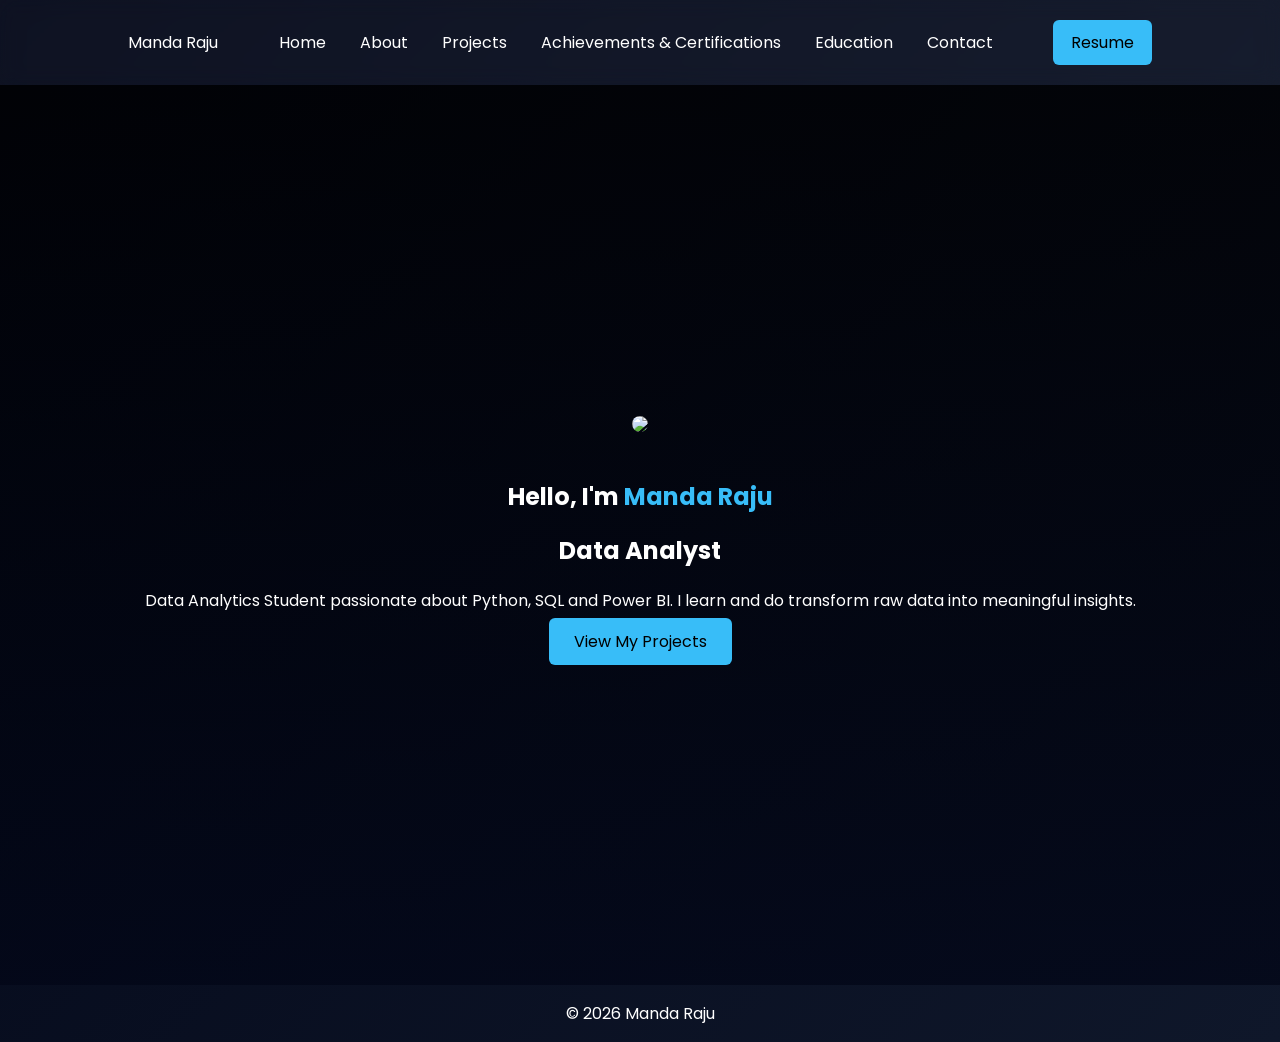
==== index.html @ fdb47b1a "Add files via upload" ====
<!DOCTYPE html>
<html>

<head>

<title>Manda Raju | Data Analyst</title>

<link rel="stylesheet" href="style.css">

<link href="https://fonts.googleapis.com/css2?family=Poppins:wght@300;500;600&display=swap" rel="stylesheet">

</head>

<body>

<header class="navbar">

<div class="logo">Manda Raju</div>

<nav>

<a href="index.html">Home</a>
<a href="about.html">About</a>
<a href="projects.html">Projects</a>
<a href="achievements.html">Achievements & Certifications</a>
<a href="education.html">Education</a>
<a href="contact.html">Contact</a>

</nav>

<a href="Resume/Resume.pdf" class="resume-btn">Resume</a>

</header>


<section class="hero">

<div class="hero-content">

<img src="https://media.licdn.com/dms/image/v2/D5603AQGfU8am85Z-3g/profile-displayphoto-crop_800_800/B56ZzmiGKAHoAI-/0/1773394226792?e=1775088000&v=beta&t=kRIqsq54pnXDezYfW3Ov2JZp45ZYlX2L1cdJyNkCntk" class="profile">

<h1>Hello, I'm <span>Manda Raju</span></h1>

<h2 class="typing"></h2>

<p>
Data Analytics Student passionate about Python, SQL and Power BI.
I learn and do transform raw data into meaningful insights.
</p>

<a href="projects.html" class="btn">View My Projects</a>

</div>

</section>


<footer>

<p>© 2026 Manda Raju</p>

</footer>

<script src="script.js"></script>

</body>
</html>
---- style.css ----
body{

font-family:Poppins;
margin:0;
background:linear-gradient(135deg,#020617,#0f172a);
color:white;

}

.navbar{

display:flex;
justify-content:space-between;
align-items:center;
padding:20px 10%;
background:rgba(255,255,255,0.05);
backdrop-filter:blur(10px);
position:sticky;
top:0;

}

nav a{

color:white;
margin:15px;
text-decoration:none;

}

.resume-btn{

background:#38bdf8;
padding:10px 18px;
border-radius:6px;
color:black;
text-decoration:none;

}

.hero{

height:100vh;
display:flex;
justify-content:center;
align-items:center;
text-align:center;

background:
linear-gradient(rgba(0, 0, 0, 0.75), rgba(2,6,23,0.75)),
url("images/data-analytics-bg.jpg");

background-size:cover;
background-position:center;
background-repeat:no-repeat;

}
.profile{

width:140px;
border-radius:50%;
margin-bottom:20px;

}

.hero span{

color:#38bdf8;

}

.btn{

background:#38bdf8;
padding:12px 25px;
border-radius:6px;
color:black;
text-decoration:none;

}

.glass-card{

background:rgba(255,255,255,0.05);
backdrop-filter:blur(10px);
padding:25px;
border-radius:12px;
margin:20px 0;

}

.project-grid{

display:grid;
grid-template-columns:repeat(auto-fit,minmax(250px,1fr));
gap:30px;

}

.project-card{

background:rgba(255,255,255,0.05);
border-radius:12px;
overflow:hidden;
transition:0.3s;

}

.project-card img{

width:100%;

}

.project-card:hover{

transform:translateY(-8px);

}

.page{

padding:80px 10%;

}

footer{

text-align:center;
padding:0px;

}
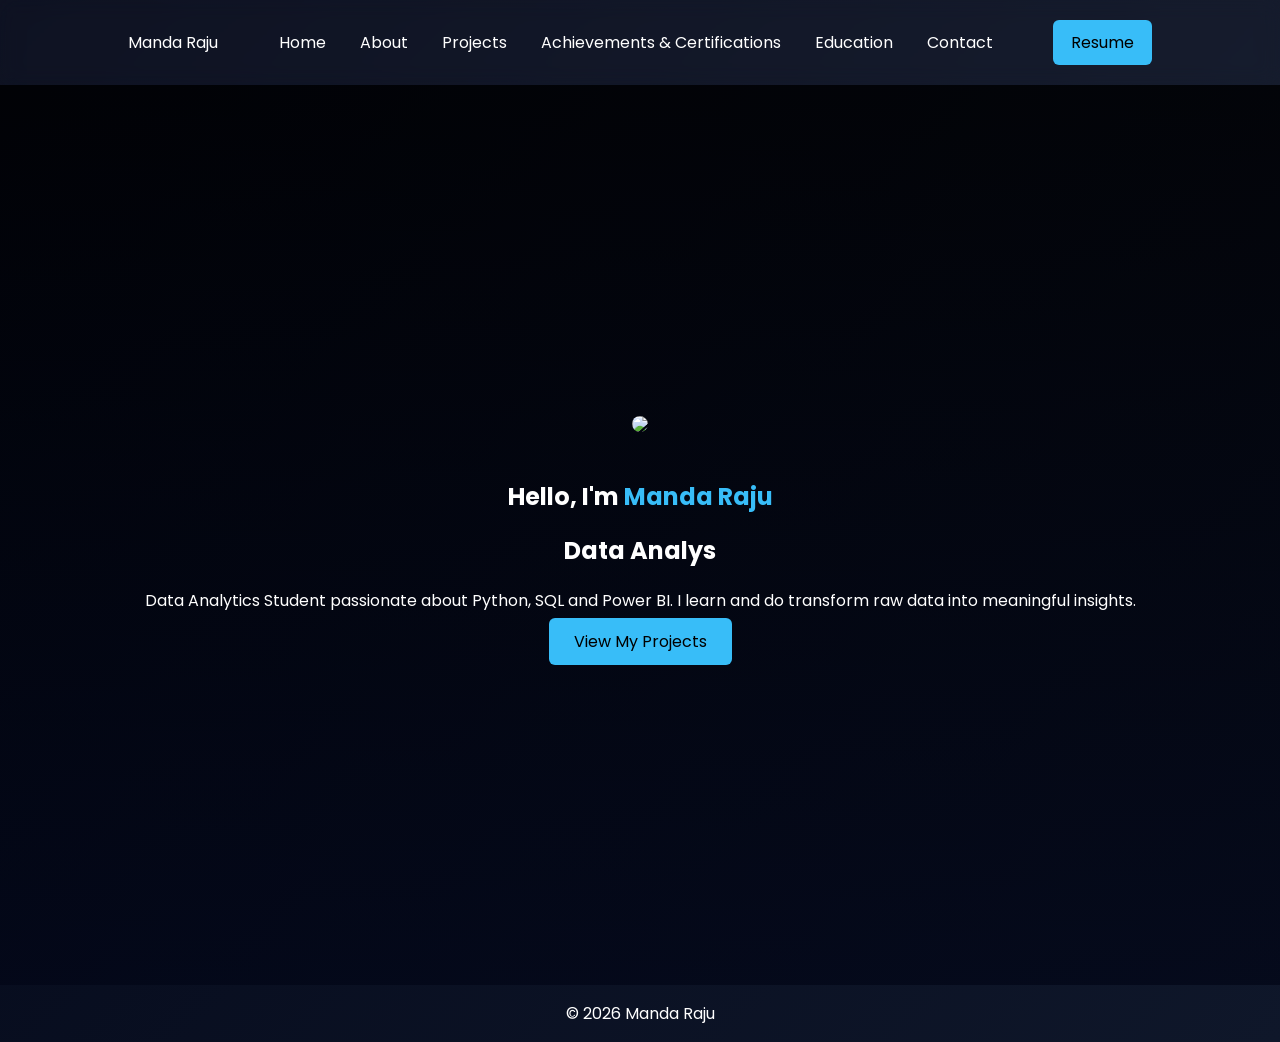
==== commit 73e3f9d8: "Add files via upload" ====
--- a/index.html
+++ b/index.html
@@ -28,7 +28,7 @@
 
 </nav>
 
-<a href="Resume/Resume.pdf" class="resume-btn">Resume</a>
+<a href="Resume/resume.pdf" class="resume-btn">Resume</a>
 
 </header>
 
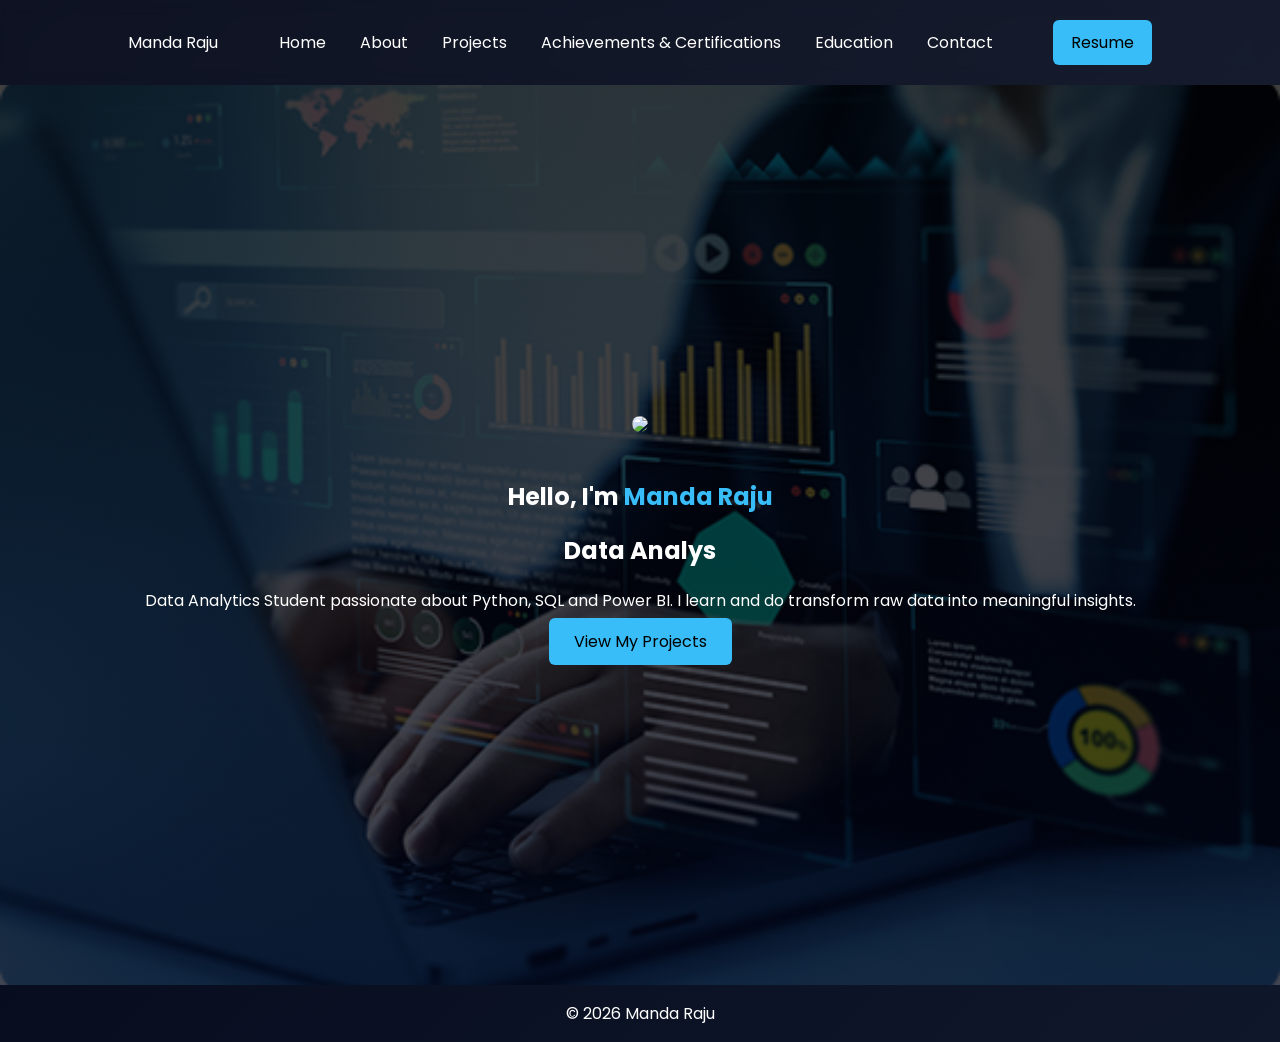
==== commit d9e63879: "Add files via upload" ====
--- a/index.html
+++ b/index.html
@@ -28,7 +28,7 @@
 
 </nav>
 
-<a href="Resume/resume.pdf" class="resume-btn">Resume</a>
+<a href="resume.pdf" class="resume-btn">Resume</a>
 
 </header>
 
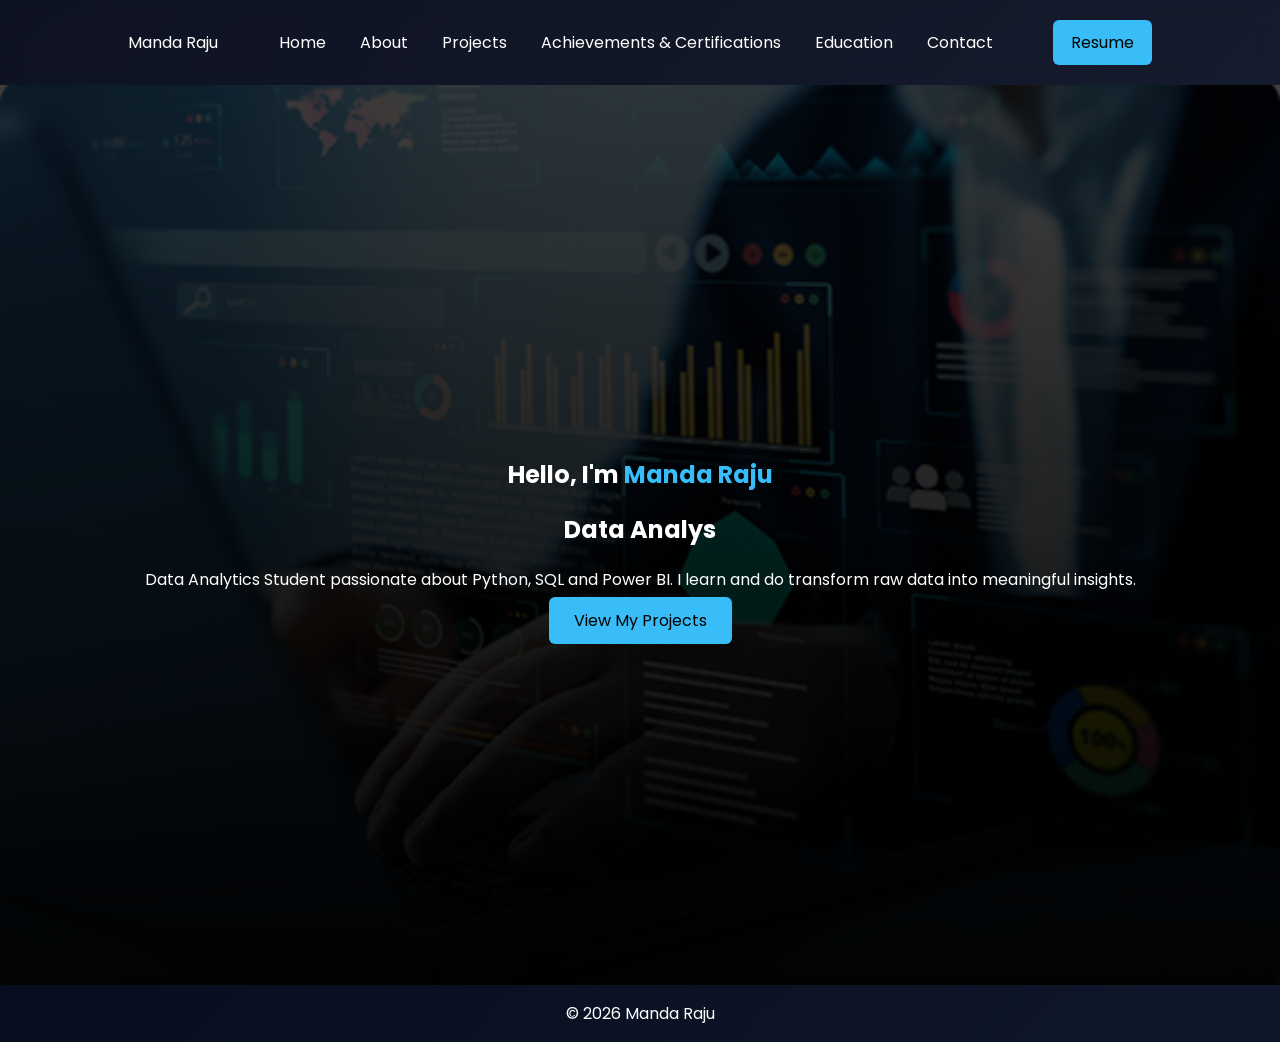
==== commit dc5d6187: "Add files via upload" ====
--- a/index.html
+++ b/index.html
@@ -37,7 +37,6 @@
 
 <div class="hero-content">
 
-<img src="https://media.licdn.com/dms/image/v2/D5603AQGfU8am85Z-3g/profile-displayphoto-crop_800_800/B56ZzmiGKAHoAI-/0/1773394226792?e=1775088000&v=beta&t=kRIqsq54pnXDezYfW3Ov2JZp45ZYlX2L1cdJyNkCntk" class="profile">
 
 <h1>Hello, I'm <span>Manda Raju</span></h1>
 
--- a/style.css
+++ b/style.css
@@ -47,7 +47,7 @@
 text-align:center;
 
 background:
-linear-gradient(rgba(0, 0, 0, 0.75), rgba(2,6,23,0.75)),
+linear-gradient(rgba(0, 0, 0, 0.75), rgba(0, 0, 0, 0.979)),
 url("images/data-analytics-bg.jpg");
 
 background-size:cover;
